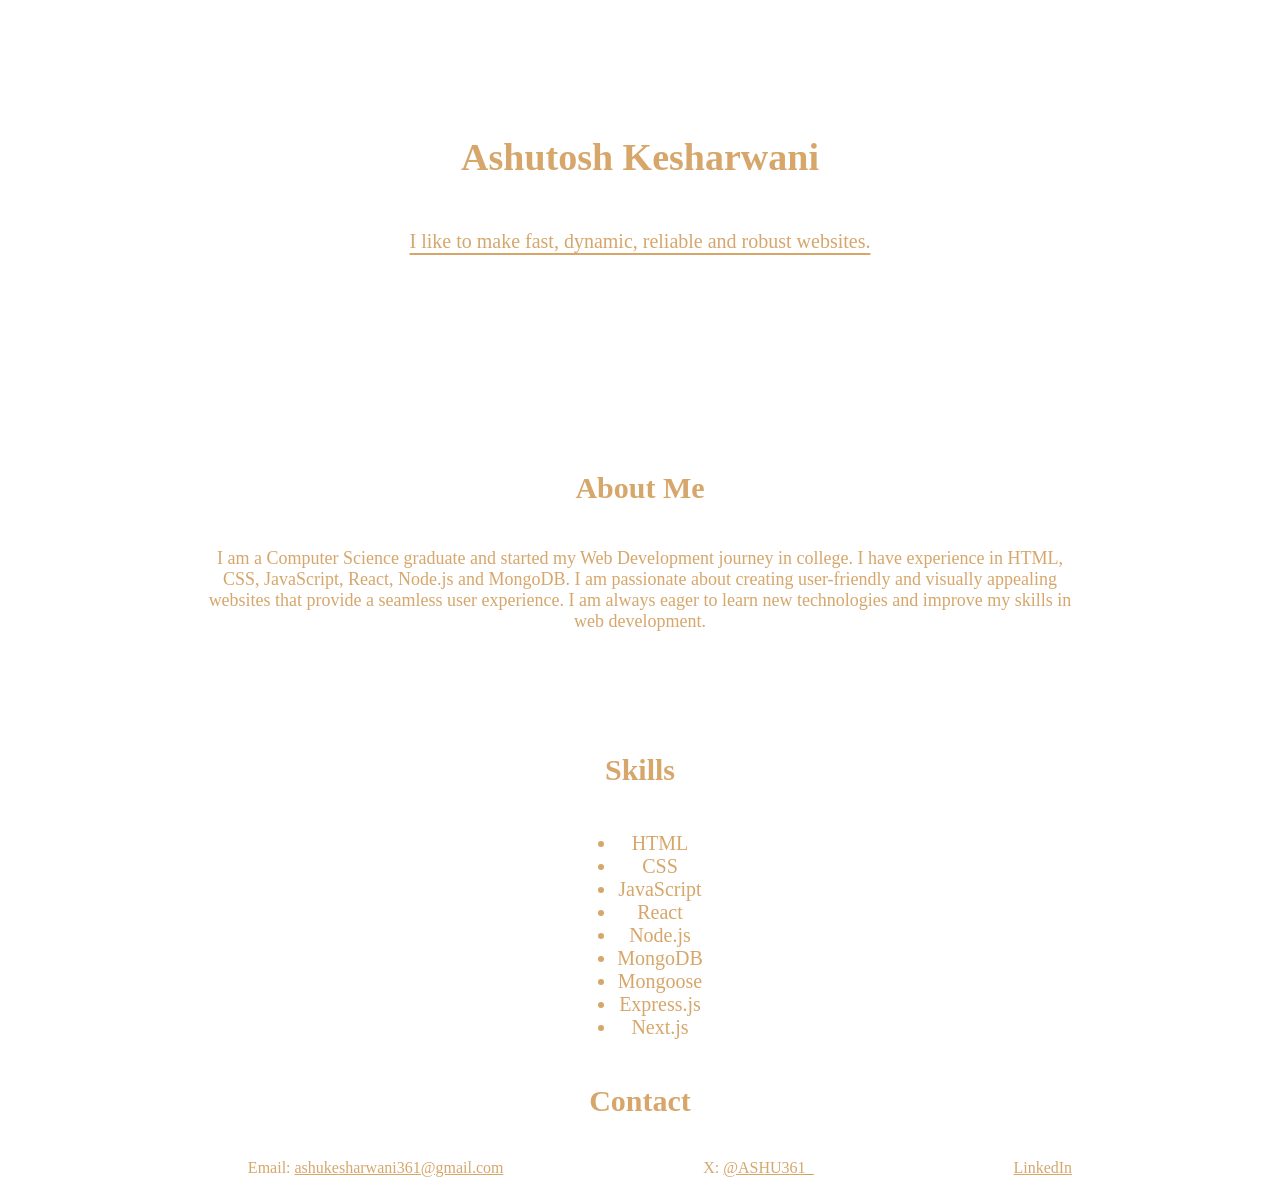
==== personal-page.html @ b42b50dd "deploying pp" ====
<!DOCTYPE html>
<html lang="en">
<head>
    <meta charset="UTF-8">
    <meta name="viewport" content="width=device-width, initial-scale=1.0">
    <title>Personal Page</title>
    <link rel="stylesheet" href="style.css">
</head>
<body>
    <header>
        <h2>Ashutosh Kesharwani</h2>
        <p>I like to make fast, dynamic, reliable and robust websites.</p>
        <img src="" alt=""/>
    </header>
    <section class="about">
        <h2>About Me</h2>
        <p>I am a Computer Science graduate and started my Web Development
            journey in college. I have experience in HTML, CSS, JavaScript,
            React, Node.js and MongoDB. I am passionate about creating 
            user-friendly and visually appealing websites that provide a 
            seamless user experience. I am always eager to learn new technologies
             and improve my skills in web development.
        </p>
    </section>
    <section class="skills">
        <h2>Skills</h2>
        <ul>
            <li>HTML</li>
            <li>CSS</li>
            <li>JavaScript</li>
            <li>React</li>
            <li>Node.js</li>
            <li>MongoDB</li>
            <li>Mongoose</li>
            <li>Express.js</li>
            <li>Next.js</li>
        </ul>
    </section>
    <footer class="contact">
        <h2>Contact</h2>
        <ul>
            <li>Email: <a href="mailto:ashukesharwani361@gmail.com" target="_blank">ashukesharwani361@gmail.com</a></li>
            <li>X: <a href="https:x.com/ASHU361_" target="_blank">@ASHU361_</a></li>
            <li><a href="https://www.linkedin.com/in/ashutosh-kesharwani-759b0b164/" target="_blank">LinkedIn</a></li>
        </ul>
    </footer>
</body>
</html>
---- style.css ----
body {
    min-height: 100vh;
    display: flex;
    flex-direction: column;
}

header {
    display: flex;
    flex-direction: column;
    align-items: center;
    justify-content: center;
    height: 40vh;
}
header h2 {
    font-size: 38px;
    color: #d29d5ce7;
    width: 100%;
    text-align: center;
}
header p {
    font-size: 20px;
    color: #d29d5ce7;
    width: 70%;
    text-align: center;    
    text-decoration: underline;
    text-underline-offset: 5px;
}
.about {
    display: flex;
    flex-direction: column;
    align-items: center;
    justify-content: center;
    height: 40vh;
    color: #d29d5ce7;
}
.about h2 {
    font-size: 30px;
    color: #d29d5ce7;
}
.about p {
    font-size: 18px;
    color: #d29d5ce7;
    width: 70%;
    text-align: center;
}
.skills {
    display: flex;
    flex-direction: column;
    text-align: center;
    align-items: center;
    justify-content: center;
}

.skills h2 {
    font-size: 30px;
    color: #d29d5ce7;   
}
.skills ul {
    font-size: 20px;
    color: #d29d5ce7;   
}
footer {
    display: flex;
    flex-direction: column;
    margin-top: auto;
}
footer h2 {
    font-size: 30px;
    color: #d29d5ce7;
    width: 100%;
    text-align: center;
}
footer ul {
    display: flex;
    flex-direction: row;
    align-items: center;
    justify-content: space-evenly;
    list-style-type: none;
    /* gap: 10%; */
}

.contact, .contact a{
    color: #d29d5ce7;
}
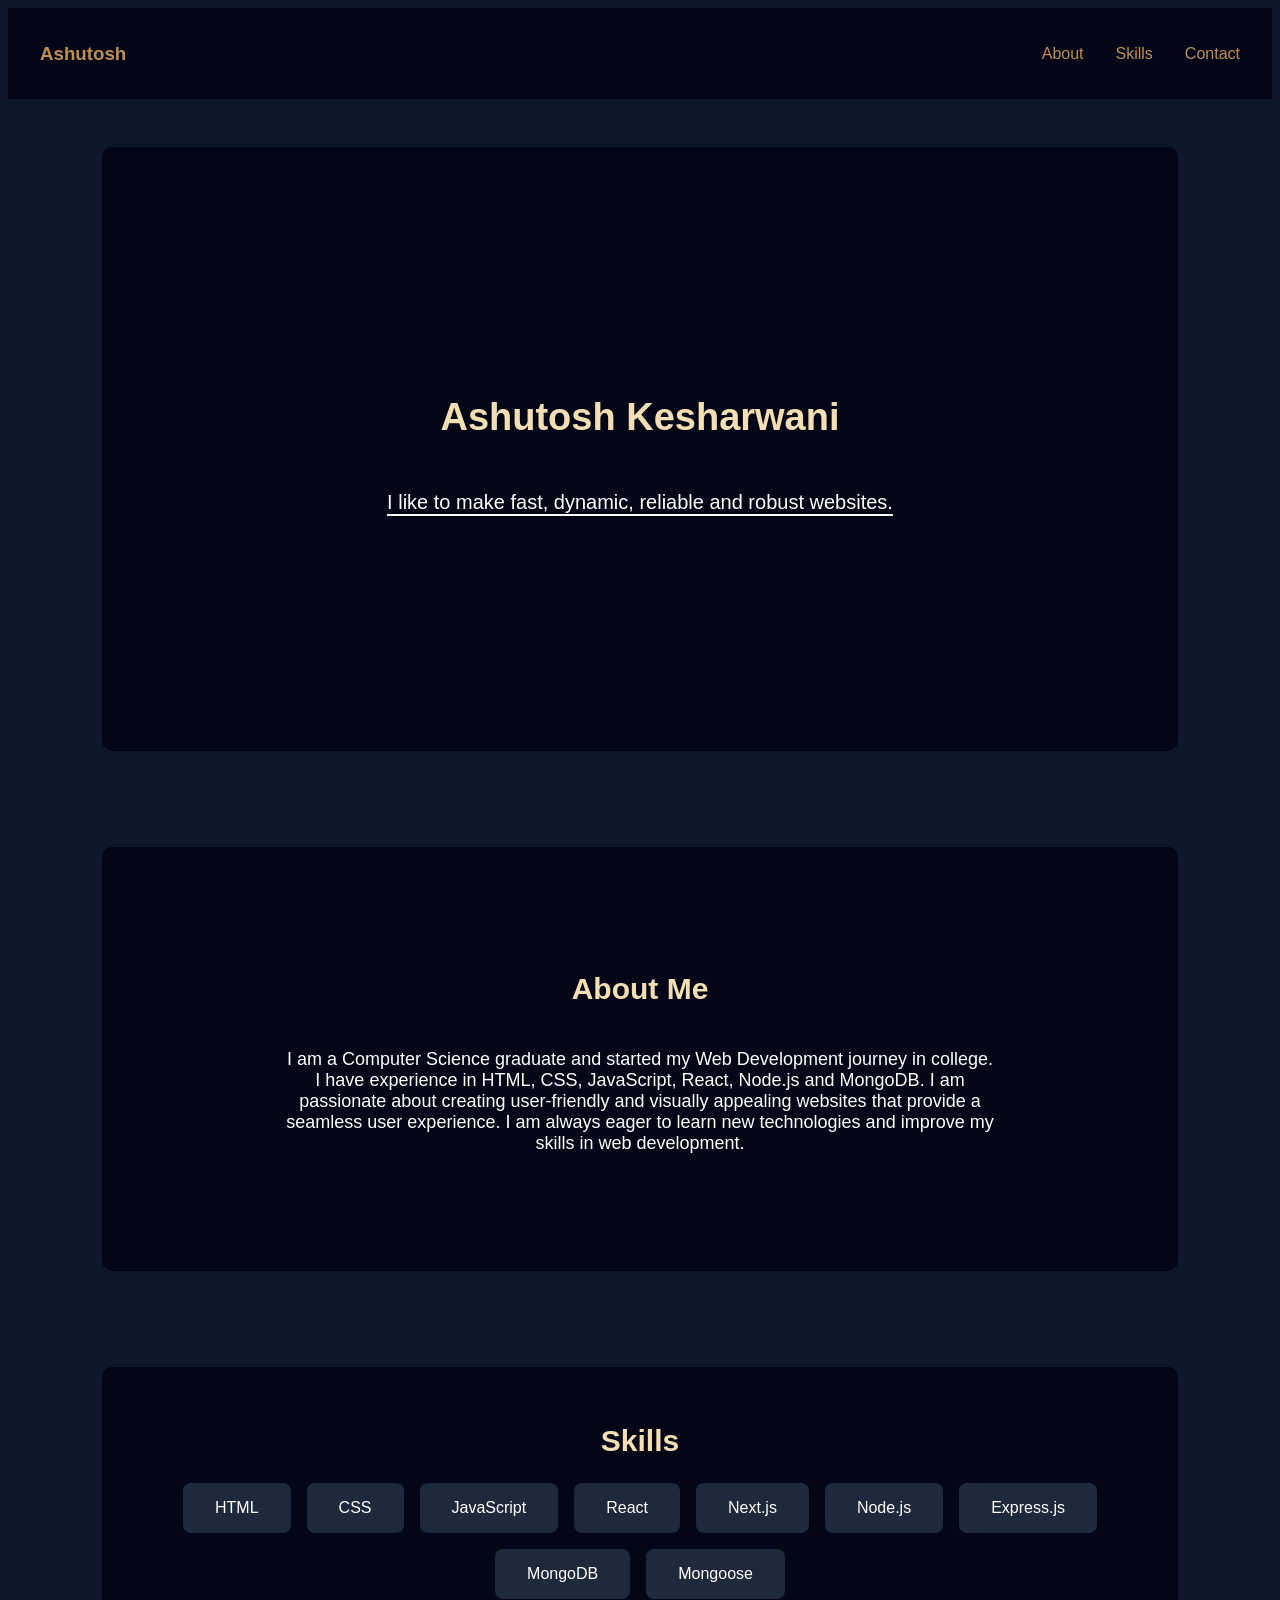
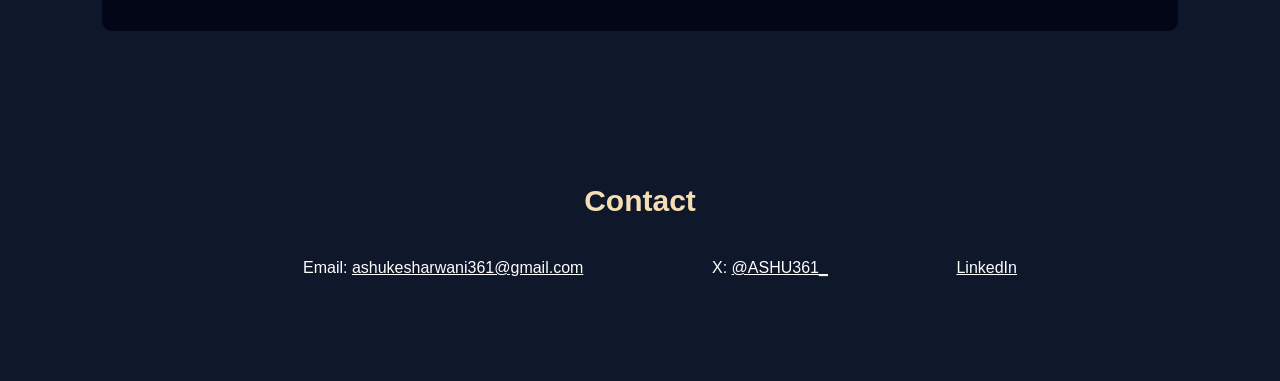
==== commit eef2cde5: "made virtual changes" ====
--- a/personal-page.html
+++ b/personal-page.html
@@ -1,48 +1,59 @@
 <!DOCTYPE html>
 <html lang="en">
+
 <head>
     <meta charset="UTF-8">
     <meta name="viewport" content="width=device-width, initial-scale=1.0">
     <title>Personal Page</title>
     <link rel="stylesheet" href="style.css">
 </head>
+
 <body>
+    <nav class="navbar">
+        <h3 class="logo">Ashutosh</h3>
+        <ul class="nav-links">
+            <li><a href="#about">About</a></li>
+            <li><a href="#skills">Skills</a></li>
+            <li><a href="#contact">Contact</a></li>
+        </ul>
+    </nav>
     <header>
         <h2>Ashutosh Kesharwani</h2>
         <p>I like to make fast, dynamic, reliable and robust websites.</p>
-        <img src="" alt=""/>
+        <!-- <img src="" alt=""/> -->
     </header>
-    <section class="about">
+    <section id="about" class="about">
         <h2>About Me</h2>
         <p>I am a Computer Science graduate and started my Web Development
             journey in college. I have experience in HTML, CSS, JavaScript,
-            React, Node.js and MongoDB. I am passionate about creating 
-            user-friendly and visually appealing websites that provide a 
+            React, Node.js and MongoDB. I am passionate about creating
+            user-friendly and visually appealing websites that provide a
             seamless user experience. I am always eager to learn new technologies
-             and improve my skills in web development.
+            and improve my skills in web development.
         </p>
     </section>
-    <section class="skills">
+    <section id="skills" class="skills">
         <h2>Skills</h2>
-        <ul>
-            <li>HTML</li>
-            <li>CSS</li>
-            <li>JavaScript</li>
-            <li>React</li>
-            <li>Node.js</li>
-            <li>MongoDB</li>
-            <li>Mongoose</li>
-            <li>Express.js</li>
-            <li>Next.js</li>
-        </ul>
+        <div class="skills-container">
+            <div class="skill">HTML</div>
+            <div class="skill">CSS</div>
+            <div class="skill">JavaScript</div>
+            <div class="skill">React</div>
+            <div class="skill">Next.js</div>
+            <div class="skill">Node.js</div>
+            <div class="skill">Express.js</div>
+            <div class="skill">MongoDB</div>
+            <div class="skill">Mongoose</div>
+        </div>
     </section>
-    <footer class="contact">
+    <footer id="contact" class="contact">
         <h2>Contact</h2>
         <ul>
             <li>Email: <a href="mailto:ashukesharwani361@gmail.com" target="_blank">ashukesharwani361@gmail.com</a></li>
-            <li>X: <a href="https:x.com/ASHU361_" target="_blank">@ASHU361_</a></li>
+            <li>X: <a href="https://x.com/ASHU361_" target="_blank">@ASHU361_</a></li>
             <li><a href="https://www.linkedin.com/in/ashutosh-kesharwani-759b0b164/" target="_blank">LinkedIn</a></li>
         </ul>
     </footer>
 </body>
+
 </html>
--- a/style.css
+++ b/style.css
@@ -2,6 +2,35 @@
     min-height: 100vh;
     display: flex;
     flex-direction: column;
+    background-color: #0f172a;
+    color: white;
+    font-family: Arial, sans-serif;
+    /* background-color: #0f172a; */
+}
+
+.navbar {
+    display: flex;
+    justify-content: space-between;
+    align-items: center;
+    padding: 1rem 2rem;
+    background-color: #020617;
+    position: sticky;
+    top: 0;
+}
+
+.logo {
+    color: #d29d5ce7;
+}
+
+.nav-links {
+    display: flex;
+    gap: 2rem;
+    list-style: none;
+}
+
+.nav-links a {
+    text-decoration: none;
+    color: #d29d5ce7;
 }
 
 header {
@@ -9,37 +38,60 @@
     flex-direction: column;
     align-items: center;
     justify-content: center;
-    height: 40vh;
+    min-height: 40vh;
+    margin: 3rem auto;
+    padding: 2rem;
+    width: 80%;
+    border-radius: 10px;
+    background-color: #020617;
+    height: 60vh;
+    text-align: center;
+    justify-content: center;
 }
 header h2 {
     font-size: 38px;
-    color: #d29d5ce7;
+    color: wheat;
     width: 100%;
     text-align: center;
 }
 header p {
     font-size: 20px;
-    color: #d29d5ce7;
+    color: white;
     width: 70%;
     text-align: center;    
     text-decoration: underline;
     text-underline-offset: 5px;
+}
+section {
+    margin: 3rem auto;
+    padding: 2rem;
+    width: 80%;
+    border-radius: 10px;
+    background-color: #020617;
+}
+a:hover {
+    color: white;
+}
+
+section:hover {
+    transform: scale(1.01);
+    transition: 0.3s;
 }
 .about {
     display: flex;
     flex-direction: column;
     align-items: center;
     justify-content: center;
-    height: 40vh;
-    color: #d29d5ce7;
+    min-height: 40vh;
+    margin: 3rem auto;
 }
 .about h2 {
     font-size: 30px;
-    color: #d29d5ce7;
+    color: wheat;
 }
 .about p {
     font-size: 18px;
-    color: #d29d5ce7;
+    color: white;
     width: 70%;
     text-align: center;
 }
@@ -49,24 +101,44 @@
     text-align: center;
     align-items: center;
     justify-content: center;
+    margin: 3rem auto;
 }
 
 .skills h2 {
     font-size: 30px;
-    color: #d29d5ce7;   
+    color: wheat;   
 }
-.skills ul {
-    font-size: 20px;
-    color: #d29d5ce7;   
+.skills-container {
+    display: flex;
+    flex-wrap: wrap;
+    gap: 1rem;
+    justify-content: center;
+}
+
+.skill {
+    padding: 1rem 2rem;
+    background-color: #1e293b;
+    border-radius: 8px;
+    transition: 0.3s;
+}
+
+.skill:hover {
+    transform: scale(1.1);
+    background-color: #d29d5ce7;
+    color: black;
+    cursor: pointer;
 }
 footer {
     display: flex;
     flex-direction: column;
     margin-top: auto;
+    margin: 3rem auto;
+    padding: 2rem;
+    width: 80%;
 }
 footer h2 {
     font-size: 30px;
-    color: #d29d5ce7;
+    color: wheat;
     width: 100%;
     text-align: center;
 }
@@ -76,9 +148,25 @@
     align-items: center;
     justify-content: space-evenly;
     list-style-type: none;
+    color: white;
     /* gap: 10%; */
 }
 
 .contact, .contact a{
-    color: #d29d5ce7;
+    color: white;
+}
+
+@media (max-width: 768px) {
+    .nav-links {
+        flex-direction: column;
+        gap: 1rem;
+    }
+
+    section {
+        width: 95%;
+    }
+
+    header h2 {
+        font-size: 32px;
+    }
 }
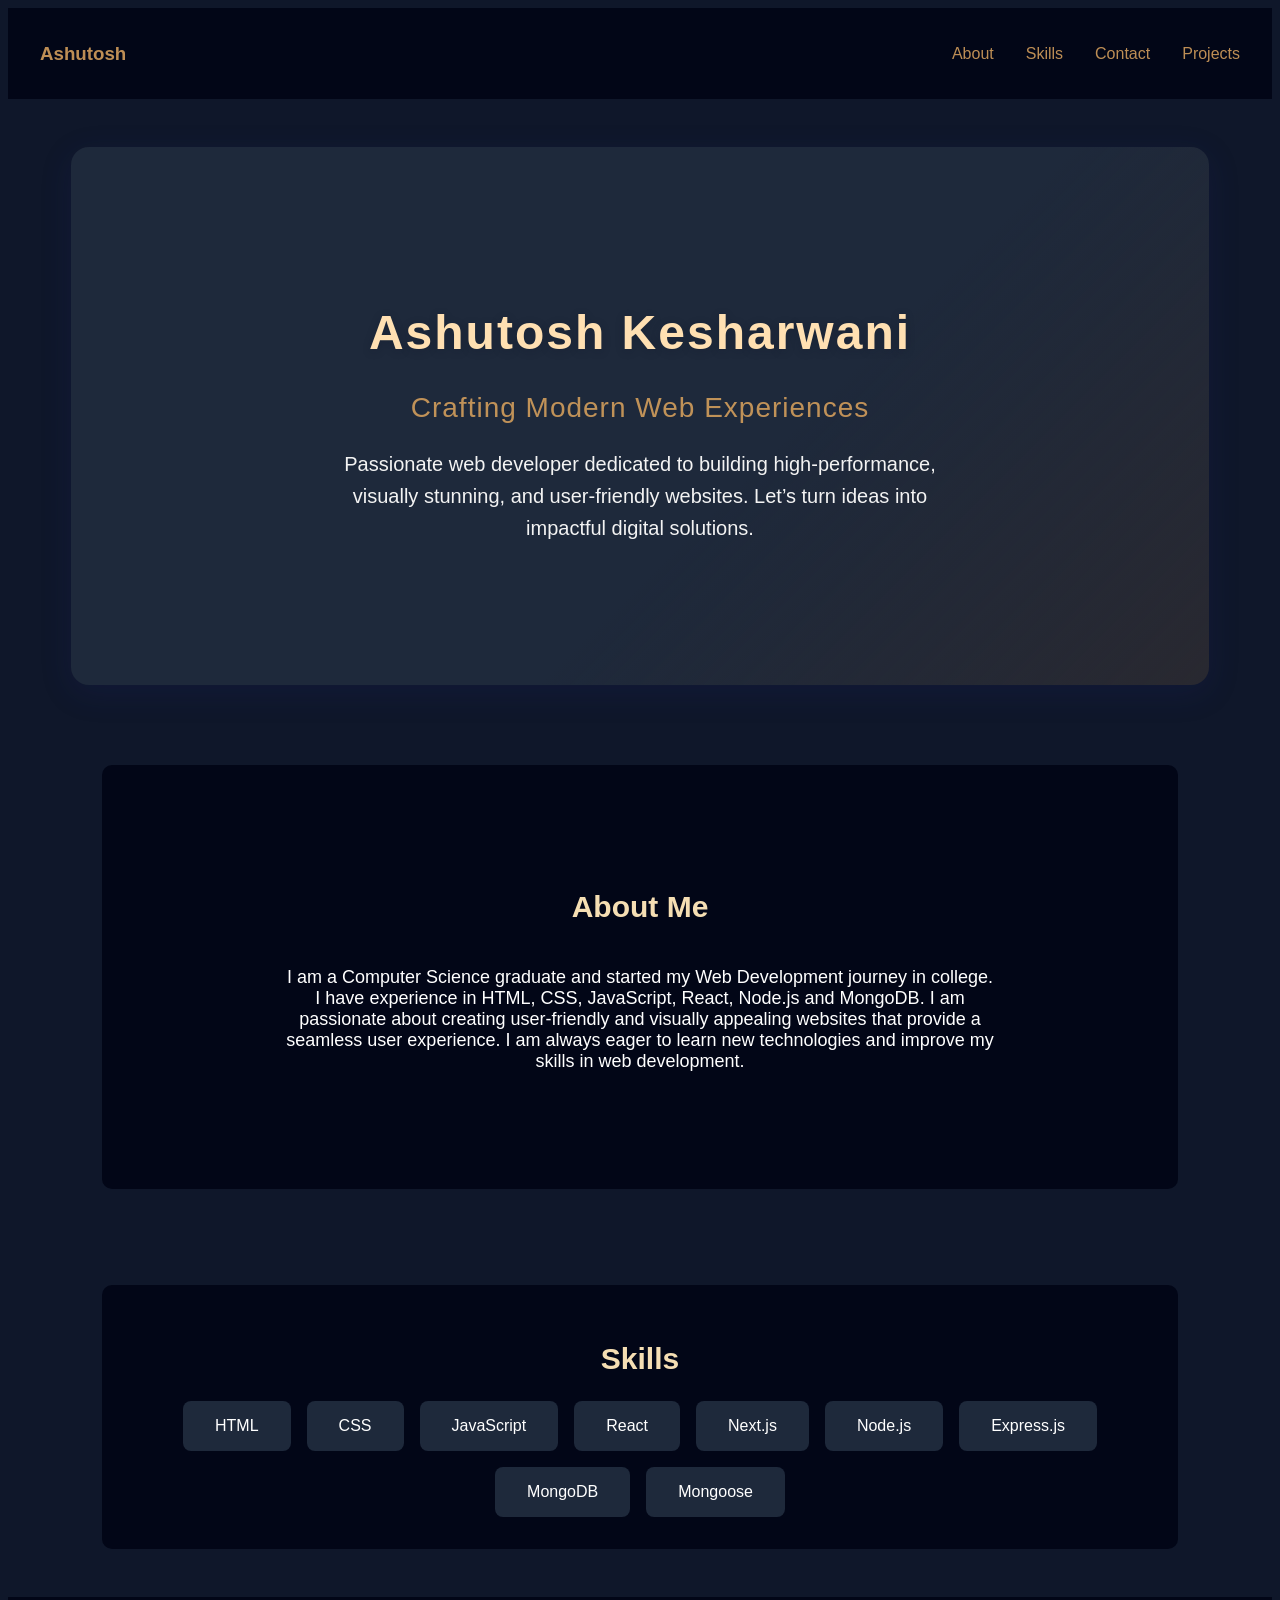
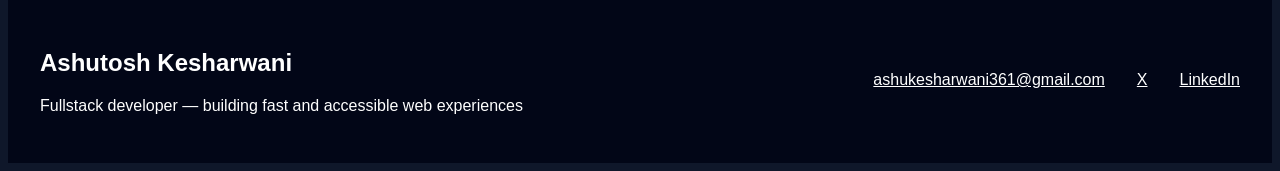
==== commit 28749de0: "added project page" ====
--- a/personal-page.html
+++ b/personal-page.html
@@ -15,12 +15,18 @@
             <li><a href="#about">About</a></li>
             <li><a href="#skills">Skills</a></li>
             <li><a href="#contact">Contact</a></li>
+            <li><a href="projects.html">Projects</a></li>
         </ul>
     </nav>
     <header>
-        <h2>Ashutosh Kesharwani</h2>
-        <p>I like to make fast, dynamic, reliable and robust websites.</p>
-        <!-- <img src="" alt=""/> -->
+           <h1>Ashutosh Kesharwani</h1>
+           <h2>Crafting Modern Web Experiences</h2>
+           <p>Passionate web developer dedicated to building 
+              high-performance, visually stunning, and 
+              user-friendly websites. Let’s turn ideas into impactful 
+              digital solutions.
+            </p>
+           <!-- <img src="" alt=""/> -->
     </header>
     <section id="about" class="about">
         <h2>About Me</h2>
@@ -47,12 +53,15 @@
         </div>
     </section>
     <footer id="contact" class="contact">
-        <h2>Contact</h2>
-        <ul>
-            <li>Email: <a href="mailto:ashukesharwani361@gmail.com" target="_blank">ashukesharwani361@gmail.com</a></li>
-            <li>X: <a href="https://x.com/ASHU361_" target="_blank">@ASHU361_</a></li>
-            <li><a href="https://www.linkedin.com/in/ashutosh-kesharwani-759b0b164/" target="_blank">LinkedIn</a></li>
-        </ul>
+        <div class="left-footer">
+            <h2>Ashutosh Kesharwani</h2>
+            <p>Fullstack developer — building fast and accessible web experiences</p>
+        </div>
+        <div class="right-footer">
+            <div><a href="mailto:ashukesharwani361@gmail.com" target="_blank">ashukesharwani361@gmail.com</a></div>
+            <div><a href="https://x.com/ASHU361_" target="_blank">X</a></div>
+            <div><a href="https://www.linkedin.com/in/ashutosh-kesharwani-759b0b164/" target="_blank">LinkedIn</a></div>
+        </div>
     </footer>
 </body>
 
--- a/style.css
+++ b/style.css
@@ -16,6 +16,7 @@
     background-color: #020617;
     position: sticky;
     top: 0;
+    z-index: 1000s;
 }
 
 .logo {
@@ -33,35 +34,57 @@
     color: #d29d5ce7;
 }
 
+
 header {
     display: flex;
     flex-direction: column;
     align-items: center;
     justify-content: center;
-    min-height: 40vh;
-    margin: 3rem auto;
-    padding: 2rem;
-    width: 80%;
-    border-radius: 10px;
-    background-color: #020617;
-    height: 60vh;
-    text-align: center;
-    justify-content: center;
-}
+    margin: 3rem auto 2rem auto;
+    padding: 3rem 2rem 2.5rem 2rem;
+    width: 85%;
+    border-radius: 18px;
+    background: linear-gradient(135deg, #1e293b 60%, #d29d5c22 100%);
+    min-height: 50vh;
+    box-shadow: 0 8px 32px 0 rgba(31, 38, 135, 0.15);
+    text-align: center;
+    position: relative;
+    overflow: hidden;
+    transition: box-shadow 0.3s;
+}
+
+header:hover {
+    box-shadow: 0 12px 40px 0 rgba(210, 157, 92, 0.15);
+}
+
+header h1 {
+    font-size: 48px;
+    color: #ffe0b2;
+    margin-bottom: 0.5rem;
+    letter-spacing: 2px;
+    font-weight: 700;
+    text-shadow: 0 2px 8px #0f172a44;
+}
+
 header h2 {
-    font-size: 38px;
-    color: wheat;
-    width: 100%;
-    text-align: center;
-}
+    font-size: 28px;
+    color: #d29d5ce7;
+    margin-bottom: 1.5rem;
+    font-weight: 500;
+    letter-spacing: 1px;
+}
+
 header p {
     font-size: 20px;
-    color: white;
+    color: #f3f3f3;
     width: 70%;
-    text-align: center;    
-    text-decoration: underline;
-    text-underline-offset: 5px;
-}
+    max-width: 600px;
+    margin: 0 auto 1.5rem auto;
+    text-align: center;
+    text-decoration: none;
+    line-height: 1.6;
+}
+
 section {
     margin: 3rem auto;
     padding: 2rem;
@@ -69,6 +92,7 @@
     border-radius: 10px;
     background-color: #020617;
 }
+
 a:hover {
     color: white;
 }
@@ -77,37 +101,40 @@
     transform: scale(1.01);
     transition: 0.3s;
 }
+
 .about {
     display: flex;
     flex-direction: column;
     align-items: center;
     justify-content: center;
     min-height: 40vh;
-    margin: 3rem auto;
-}
+}
+
 .about h2 {
     font-size: 30px;
     color: wheat;
 }
+
 .about p {
     font-size: 18px;
     color: white;
     width: 70%;
     text-align: center;
 }
+
 .skills {
     display: flex;
     flex-direction: column;
     text-align: center;
     align-items: center;
     justify-content: center;
-    margin: 3rem auto;
 }
 
 .skills h2 {
     font-size: 30px;
-    color: wheat;   
-}
+    color: wheat;
+}
+
 .skills-container {
     display: flex;
     flex-wrap: wrap;
@@ -128,31 +155,24 @@
     color: black;
     cursor: pointer;
 }
+
 footer {
     display: flex;
-    flex-direction: column;
+    flex-direction: row;
     margin-top: auto;
-    margin: 3rem auto;
     padding: 2rem;
-    width: 80%;
-}
-footer h2 {
-    font-size: 30px;
-    color: wheat;
-    width: 100%;
-    text-align: center;
-}
-footer ul {
+    background-color: #020617;
+    justify-content: space-between;
+}
+
+.right-footer {
     display: flex;
     flex-direction: row;
-    align-items: center;
-    justify-content: space-evenly;
-    list-style-type: none;
-    color: white;
-    /* gap: 10%; */
-}
-
-.contact, .contact a{
+    gap: 2rem;
+    align-items: center;
+}
+.contact,
+.contact a {
     color: white;
 }
 
@@ -160,6 +180,8 @@
     .nav-links {
         flex-direction: column;
         gap: 1rem;
+        background-color: #020617;
+        padding: 1rem;
     }
 
     section {
@@ -169,4 +191,63 @@
     header h2 {
         font-size: 32px;
     }
+}
+
+.projects {
+    text-align: center;
+}
+
+.projects-container {
+    display: flex;
+    gap: 2rem;
+    justify-content: center;
+    flex-wrap: wrap;
+}
+
+.project-card {
+    background-color: #1e293b;
+    padding: 1.5rem;
+    border-radius: 10px;
+    width: 250px;
+    transition: 0.3s;
+}
+
+.project-card:hover {
+    transform: translateY(-10px);
+}
+
+.project-card a {
+    display: inline-block;
+    margin-top: 1rem;
+    color: #d29d5ce7;
+    text-decoration: none;
+}
+
+.project-card img {
+    width: 100%;
+    border-radius: 8px;
+    margin-bottom: 1rem;
+}
+
+.project-card a {
+    display: inline-block;
+    margin-top: 1rem;
+    padding: 0.5rem 1rem;
+    background-color: #d29d5ce7;
+    color: black;
+    border-radius: 5px;
+    text-decoration: none;
+    transition: 0.3s;
+}
+
+.project-card a:hover {
+    background-color: white;
+}
+
+.project-card h3 {
+    margin-top: 1rem;
+}
+
+.project-card p {
+    font-size: 14px;
 }
